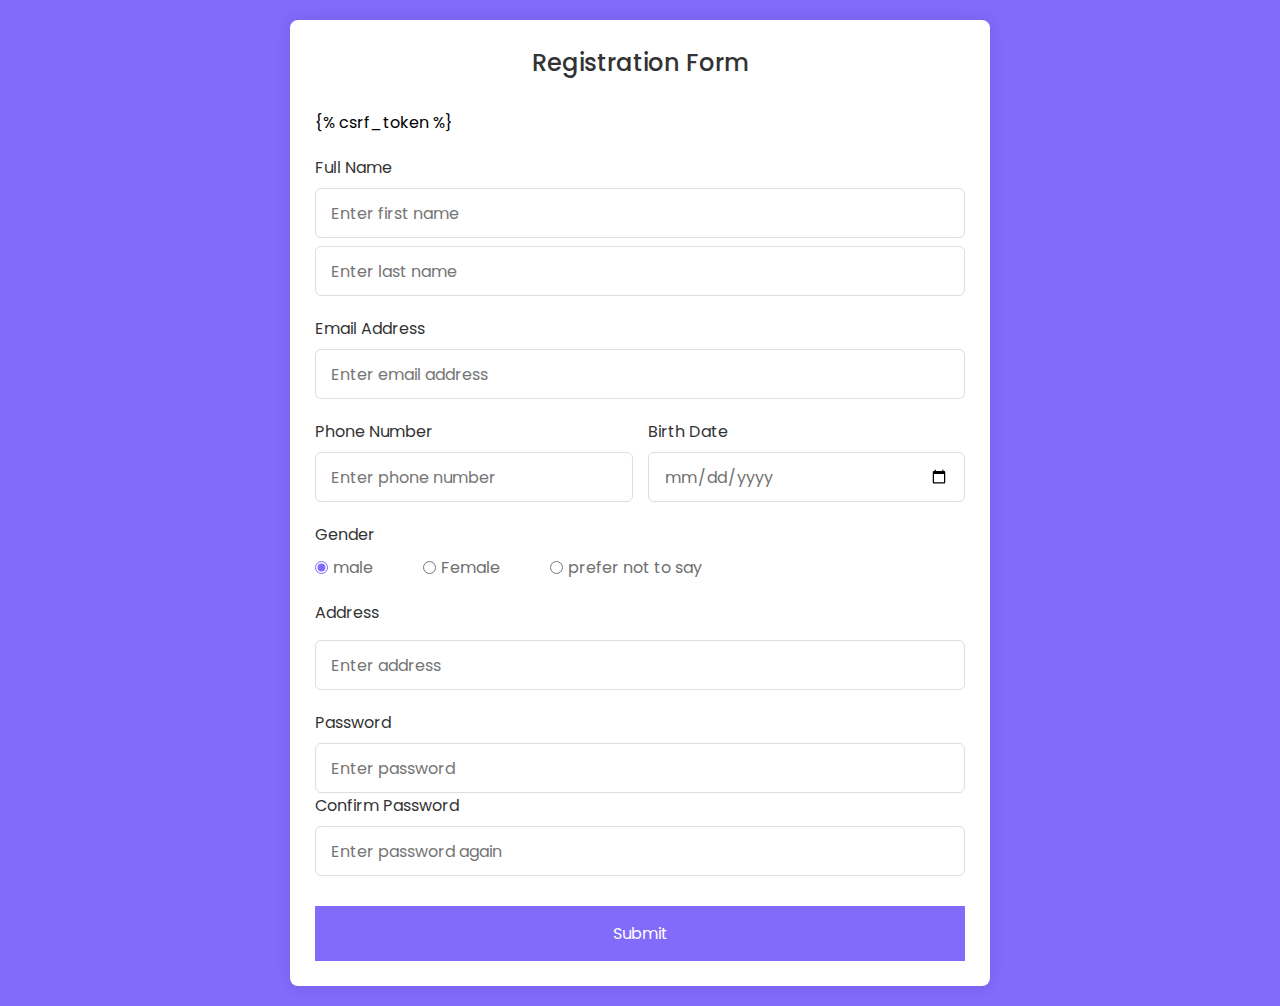
==== templates/signup.html @ 9c661070 "updated" ====
<!DOCTYPE html>
<!---Coding By CodingLab | www.codinglabweb.com--->
<html lang="en">
  <head>
    <meta charset="UTF-8" />
    <meta name="viewport" content="width=device-width, initial-scale=1.0" />
    <meta http-equiv="X-UA-Compatible" content="ie=edge" />
    <!--<title>Registration Form in HTML CSS</title>-->
    <!---Custom CSS File--->
    <link rel="stylesheet" href="/static/style.css" />
  </head>
  <body>
  
    <section class="container">
      <header>Registration Form</header>
      <form action="/signup" method="post" class="form">
        {% csrf_token %}
        <div class="input-box">
          <label>Full Name</label>
          <input type="text" name="fname" placeholder="Enter first name" required />
          <input type="text" name="lname" placeholder="Enter last name" required />
        </div>

        <div class="input-box">
          <label>Email Address</label>
          <input type="text" name="email" placeholder="Enter email address" required />
        </div>

        <div class="column">
          <div class="input-box">
            <label>Phone Number</label>
            <input type="number" name="number" placeholder="Enter phone number" required />
          </div>
          <div class="input-box">
            <label>Birth Date</label>
            <input type="date" name="date" placeholder="Enter birth date" required />
          </div>
        </div>
        <div class="gender-box">
          <h3>Gender</h3>
          <div class="gender-option">
            <div class="gender">
              <input type="radio" id="check-male" name="gender" checked />
              <label for="check-male">male</label>
            </div>
            <div class="gender">
              <input type="radio" id="check-female" name="gender" />
              <label for="check-female">Female</label>
            </div>
            <div class="gender">
              <input type="radio" id="check-other" name="gender" />
              <label for="check-other">prefer not to say</label>
            </div>
          </div>
        </div>
        <div class="input-box address">
          <label>Address</label>
          <input type="text" name="address" placeholder="Enter address" required />
        </div>
        <div class="input-box password">
          <label>Password</label> 
          <input type="password" name="password" placeholder="Enter password" required />
          <label>Confirm Password</label> 
          <input type="password" name="cpassword" placeholder="Enter password again" required />
       <button type = "submit">Submit</button>
      </form>
    </section>
  </body>
</html>
---- static/style.css ----
/* Import Google font - Poppins */
@import url("https://fonts.googleapis.com/css2?family=Poppins:wght@200;300;400;500;600;700&display=swap");
* {
  margin: 0;
  padding: 0;
  box-sizing: border-box;
  font-family: "Poppins", sans-serif;
}
body {
  min-height: 100vh;
  display: flex;
  align-items: center;
  justify-content: center;
  padding: 20px;
  background: rgb(130, 106, 251);
}
.container {
  position: relative;
  max-width: 700px;
  width: 100%;
  background: #fff;
  padding: 25px;
  border-radius: 8px;
  box-shadow: 0 0 15px rgba(0, 0, 0, 0.1);
}
.container header {
  font-size: 1.5rem;
  color: #333;
  font-weight: 500;
  text-align: center;
}
.container .form {
  margin-top: 30px;
}
.form .input-box {
  width: 100%;
  margin-top: 20px;
}
.input-box label {
  color: #333;
}
.form :where(.input-box input, .select-box) {
  position: relative;
  height: 50px;
  width: 100%;
  outline: none;
  font-size: 1rem;
  color: #707070;
  margin-top: 8px;
  border: 1px solid #ddd;
  border-radius: 6px;
  padding: 0 15px;
}
.input-box input:focus {
  box-shadow: 0 1px 0 rgba(0, 0, 0, 0.1);
}
.form .column {
  display: flex;
  column-gap: 15px;
}
.form .gender-box {
  margin-top: 20px;
}
.gender-box h3 {
  color: #333;
  font-size: 1rem;
  font-weight: 400;
  margin-bottom: 8px;
}
.form :where(.gender-option, .gender) {
  display: flex;
  align-items: center;
  column-gap: 50px;
  flex-wrap: wrap;
}
.form .gender {
  column-gap: 5px;
}
.gender input {
  accent-color: rgb(130, 106, 251);
}
.form :where(.gender input, .gender label) {
  cursor: pointer;
}
.gender label {
  color: #707070;
}
.address :where(input, .select-box) {
  margin-top: 15px;
}
.select-box select {
  height: 100%;
  width: 100%;
  outline: none;
  border: none;
  color: #707070;
  font-size: 1rem;
}
.form button {
  height: 55px;
  width: 100%;
  color: #fff;
  font-size: 1rem;
  font-weight: 400;
  margin-top: 30px;
  border: none;
  cursor: pointer;
  transition: all 0.2s ease;
  background: rgb(130, 106, 251);
}
.form button:hover {
  background: rgb(88, 56, 250);
}
/*Responsive*/
@media screen and (max-width: 500px) {
  .form .column {
    flex-wrap: wrap;
  }
  .form :where(.gender-option, .gender) {
    row-gap: 15px;
  }
}
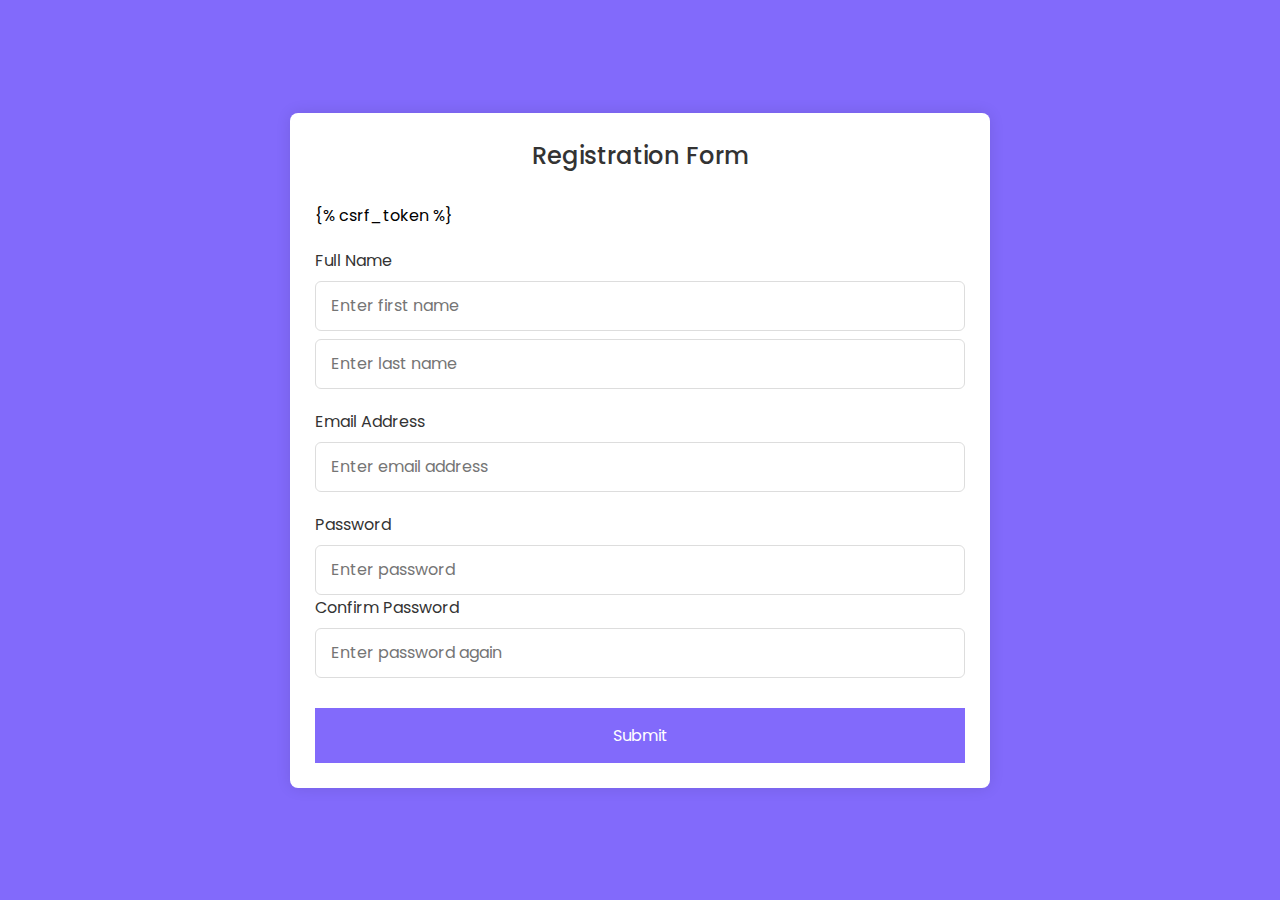
==== commit bfb0bbac: "updated" ====
--- a/templates/signup.html
+++ b/templates/signup.html
@@ -26,38 +26,6 @@
           <label>Email Address</label>
           <input type="text" name="email" placeholder="Enter email address" required />
         </div>
-
-        <div class="column">
-          <div class="input-box">
-            <label>Phone Number</label>
-            <input type="number" name="number" placeholder="Enter phone number" required />
-          </div>
-          <div class="input-box">
-            <label>Birth Date</label>
-            <input type="date" name="date" placeholder="Enter birth date" required />
-          </div>
-        </div>
-        <div class="gender-box">
-          <h3>Gender</h3>
-          <div class="gender-option">
-            <div class="gender">
-              <input type="radio" id="check-male" name="gender" checked />
-              <label for="check-male">male</label>
-            </div>
-            <div class="gender">
-              <input type="radio" id="check-female" name="gender" />
-              <label for="check-female">Female</label>
-            </div>
-            <div class="gender">
-              <input type="radio" id="check-other" name="gender" />
-              <label for="check-other">prefer not to say</label>
-            </div>
-          </div>
-        </div>
-        <div class="input-box address">
-          <label>Address</label>
-          <input type="text" name="address" placeholder="Enter address" required />
-        </div>
         <div class="input-box password">
           <label>Password</label> 
           <input type="password" name="password" placeholder="Enter password" required />
